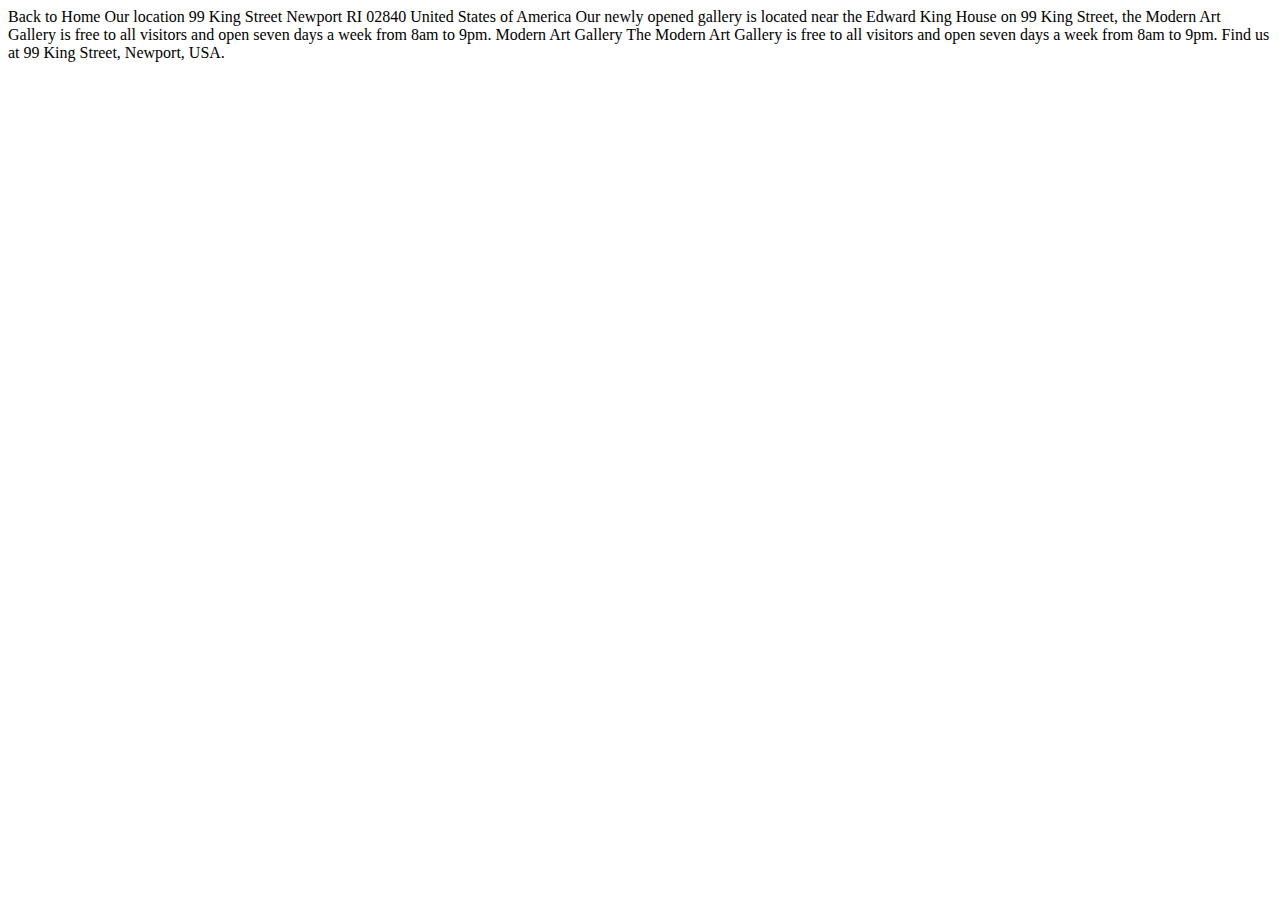
==== location.html @ d9cf6d32 "project init" ====
<!DOCTYPE html>
<html lang="en">
  <head>
    <meta charset="UTF-8" />
    <meta name="viewport" content="width=device-width, initial-scale=1.0" />

    <link rel="stylesheet" href="style.css" />

    <title>Frontend Mentor | Art gallery website</title>
  </head>
  <body>
    Back to Home Our location 99 King Street Newport RI 02840 United States of
    America Our newly opened gallery is located near the Edward King House on 99
    King Street, the Modern Art Gallery is free to all visitors and open seven
    days a week from 8am to 9pm. Modern Art Gallery The Modern Art Gallery is
    free to all visitors and open seven days a week from 8am to 9pm. Find us at
    99 King Street, Newport, USA.
  </body>
</html>
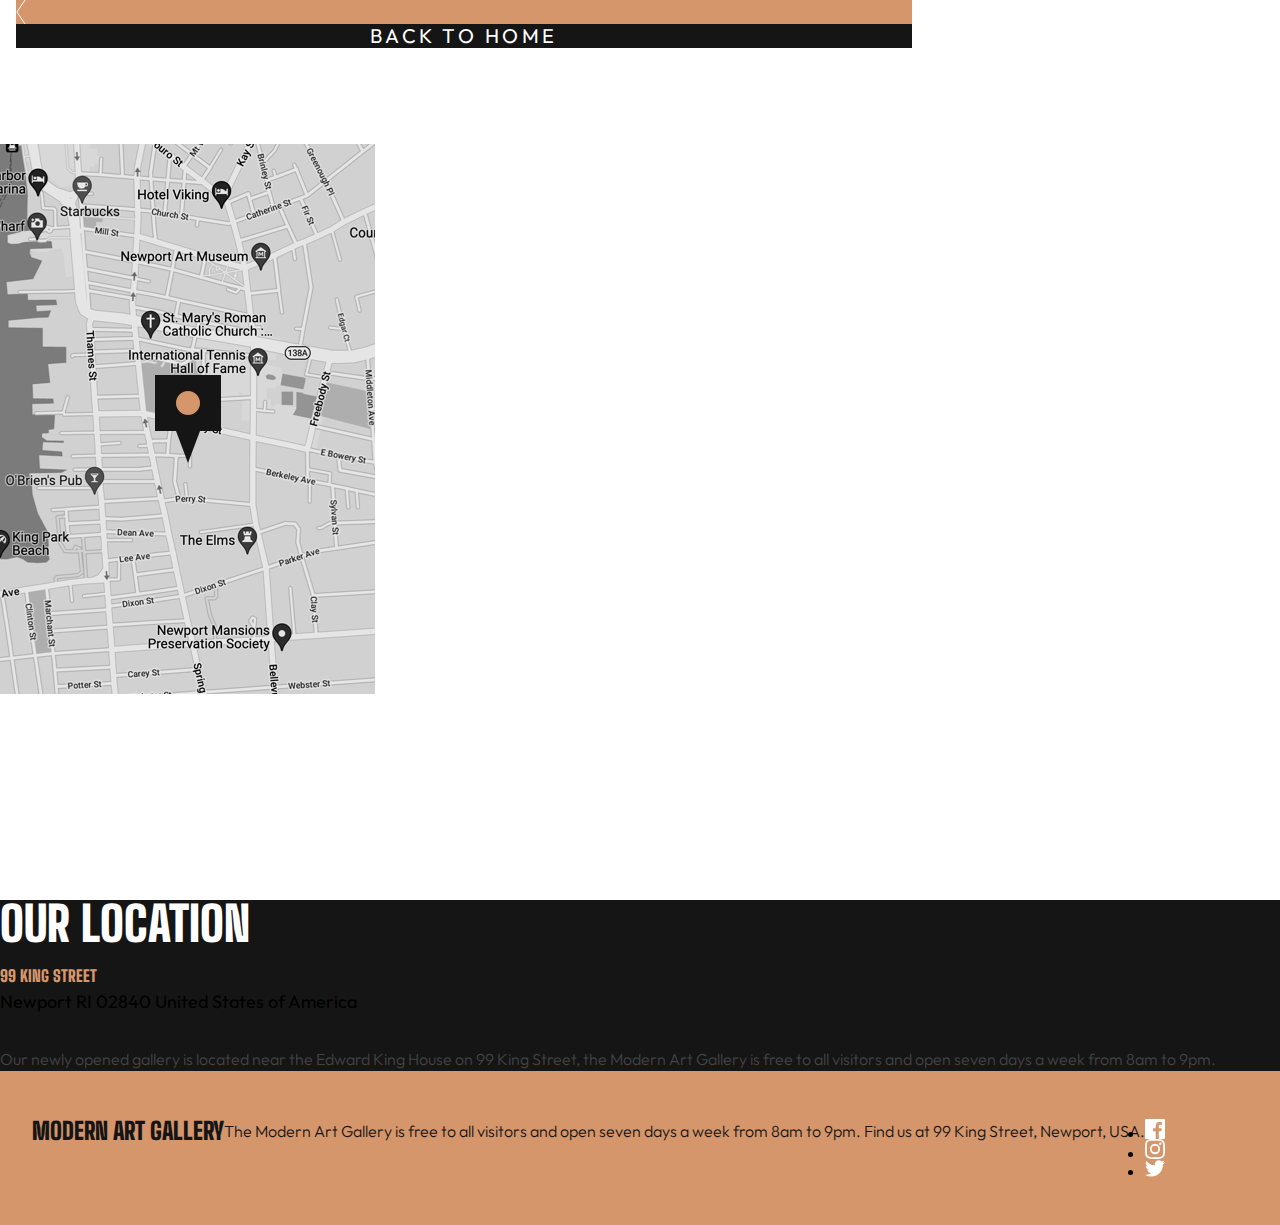
==== commit 6df64bd0: "footer done" ====
--- a/location.html
+++ b/location.html
@@ -9,11 +9,72 @@
     <title>Frontend Mentor | Art gallery website</title>
   </head>
   <body>
-    Back to Home Our location 99 King Street Newport RI 02840 United States of
-    America Our newly opened gallery is located near the Edward King House on 99
-    King Street, the Modern Art Gallery is free to all visitors and open seven
-    days a week from 8am to 9pm. Modern Art Gallery The Modern Art Gallery is
-    free to all visitors and open seven days a week from 8am to 9pm. Find us at
-    99 King Street, Newport, USA.
+    <header class="header">
+      <section class="hero">
+        <button class="hero__button text-white bg-primary-200 text-uppercase">
+          <div class="bg-primary-100">
+            <img src="/icon-arrow-left.svg" alt="" />
+          </div>
+          Back to Home
+        </button>
+        <img src="/assets/mobile/image-map.png" alt="" />
+      </section>
+    </header>
+
+    <main>
+      <section class="about grid bg-primary-200">
+        <div>
+          <h2
+            class="about__title text-white font-big-shoulders-display font-bolder text-uppercase"
+          >
+            Our location
+          </h2>
+        </div>
+        <span
+          class="about__subtitle text-primary-100 font-bolder font-big-shoulders-display text-uppercase"
+          >99 King Street</span
+        >
+        <p class="about__description">
+          Newport RI 02840 United States of America
+        </p>
+
+        <p class="about__desceription font-small text-primary-300">
+          Our newly opened gallery is located near the Edward King House on 99
+          King Street, the Modern Art Gallery is free to all visitors and open
+          seven days a week from 8am to 9pm.
+        </p>
+      </section>
+    </main>
+    <footer class="footer bg-primary-100 flex">
+      <h3
+        class="footer__title font-big-shoulders-display font-bolder text-primary-200 text-uppercase"
+      >
+        Modern Art Gallery
+      </h3>
+
+      <p class="footer__description font-small text-primary-200">
+        The Modern Art Gallery is free to all visitors and open seven days a
+        week from 8am to 9pm. Find us at 99 King Street, Newport, USA.
+      </p>
+      <div>
+        <ul class="socials">
+          <li>
+            <a href="#" class="social">
+              <img src="/icon-facebook.svg" alt="" />
+            </a>
+          </li>
+          <li>
+            <a href="#" class="social">
+              <img src="/icon-instagram.svg" alt="" />
+            </a>
+          </li>
+          <li>
+            <a href="#" class="social">
+              <img src="/icon-twitter.svg" alt="" />
+            </a>
+          </li>
+        </ul>
+      </div>
+    </footer>
   </body>
 </html>
--- a/style.css
+++ b/style.css
@@ -0,0 +1,258 @@
+@import url('https://fonts.googleapis.com/css2?family=Big+Shoulders+Display:wght@900&family=Outfit:wght@300&display=swap');
+
+:root {
+  --clr-primary-100: #D5966C;
+  --clr-primary-200: #151515;
+  --clr-primary-300: #444444;
+  --clr-white: #fff;
+
+  --ff-big-shoulders-display: "Big Shoulders Display", sans-serif;
+  --ff-outfit: "Outfit", sans-serif;
+}
+
+/* Box sizing rules */
+*,
+*::before,
+*::after {
+  box-sizing: border-box;
+}
+
+/* Remove default margin */
+body,
+h1,
+h2,
+h3,
+h4,
+p,
+figure,
+blockquote,
+dl,
+dd {
+  margin: 0;
+}
+
+/* Remove list styles on ul, ol elements with a list role, which suggests default styling will be removed */
+ul[role="list"],
+ol[role="list"] {
+  list-style: none;
+}
+
+/* Set core root defaults */
+html:focus-within {
+  scroll-behavior: smooth;
+}
+
+/* Set core body defaults */
+body {
+  min-height: 100vh;
+  text-rendering: optimizeSpeed;
+  line-height: 1.5;
+  font-family: var(--ff-outfit);
+}
+
+/* A elements that don't have a class get default styles */
+a {
+  text-decoration: none;
+}
+
+/* Make images easier to work with */
+img,
+picture,
+svg {
+  max-width: 100%;
+  display: block;
+}
+
+/* Inherit fonts for inputs and buttons */
+input,
+button,
+textarea,
+select {
+  font: inherit;
+}
+
+/* Remove all animations, transitions and smooth scroll for people that prefer not to see them */
+@media (prefers-reduced-motion: reduce) {
+  html:focus-within {
+    scroll-behavior: auto;
+  }
+
+  *,
+  *::before,
+  *::after {
+    animation-duration: 0.01ms !important;
+    animation-iteration-count: 1 !important;
+    transition-duration: 0.01ms !important;
+    scroll-behavior: auto !important;
+  }
+}
+
+/* Utility */
+
+.text-primary-100 {
+  color: var(--clr-primary-100);
+}
+
+.text-primary-200 {
+  color: var(--clr-primary-200);
+}
+
+.text-primary-300 {
+  color: var(--clr-primary-300);
+}
+
+.text-white {
+  color: var(--clr-white);
+}
+
+.bg-primary-100 {
+  background-color: var(--clr-primary-100);
+}
+
+.bg-primary-200 {
+  background-color: var(--clr-primary-200);
+}
+
+.bg-primary-300 {
+  background-color: var(--clr-primary-300);
+}
+
+.font-big-shoulders-display {
+  font-family: var(--ff-big-shoulders-display);
+}
+
+.font-outfit {
+  font-family: var(--ff-outfit);
+}
+
+.font-bolder {
+  font-weight: 900;
+}
+
+.font-small {
+  font-weight: 300;
+}
+
+.text-uppercase {
+  text-transform: uppercase;
+}
+
+.flex {
+  display: flex;
+}
+
+.flex-col {
+  flex-direction: column;
+}
+
+.items-center {
+  align-items: center;
+}
+
+.justify-between {
+  justify-content: space-between;
+}
+
+.justify-center {
+  justify-content: center;
+}
+
+.grid {
+  display: grid;
+}
+
+.relative {
+  position: relative;
+}
+
+/* Block */
+.header {
+  min-height: 100vh;
+  max-width: 1440px;
+  margin-inline: auto;
+}
+
+.hero__title {
+  font-size: 3.75rem;
+  line-height: 3.4375rem;
+  padding-block: 2rem;
+  padding-inline: 1rem;
+}
+
+.hero__description {
+  font-size: 1.125rem;
+  line-height: 1.75rem;
+  padding-inline: 1rem;
+  margin-bottom: 2rem;
+}
+
+.hero__button {
+  width: 70%;
+  font-size: 1.25rem;
+  line-height: 1.5rem;
+  letter-spacing: 0.2188rem;
+  padding: 0;
+  justify-content: flex-end;
+  gap: 1.5rem;
+  border: none;
+  margin-left: 1rem;
+  margin-bottom: 6rem;
+}
+
+.hero__button_logo {
+  width: 25%;
+  padding-block: 1.5rem;
+  padding-inline: auto;
+}
+
+.about {
+  max-width: 1440px;
+}
+
+.about__wrapper {
+  padding: 1rem;
+}
+
+.about__img {
+  margin-bottom: 1rem;
+}
+
+.about__title {
+  font-size: 3rem;
+  line-height: 3rem;
+  padding-bottom: 1rem;
+}
+
+.about__description {
+  font-size: 18px;
+  margin-bottom: 2rem;
+}
+
+.about__container {
+  padding-block: 2.5rem;
+  padding-inline: 1.5rem;
+  margin-bottom: 5rem;
+}
+
+.footer {
+  max-width: 1440px;
+  width: 100%;
+  padding-block: 3rem;
+  padding-inline: 2rem;
+}
+
+.footer__title {
+  font-size: 1.5rem;
+  line-height: 1.5rem;
+  margin-bottom: 2rem;
+}
+
+.footer__description {
+  margin-bottom: 2rem;
+}
+
+.socials {
+  gap: 1.5rem;
+  margin: 0;
+  padding: 0;
+}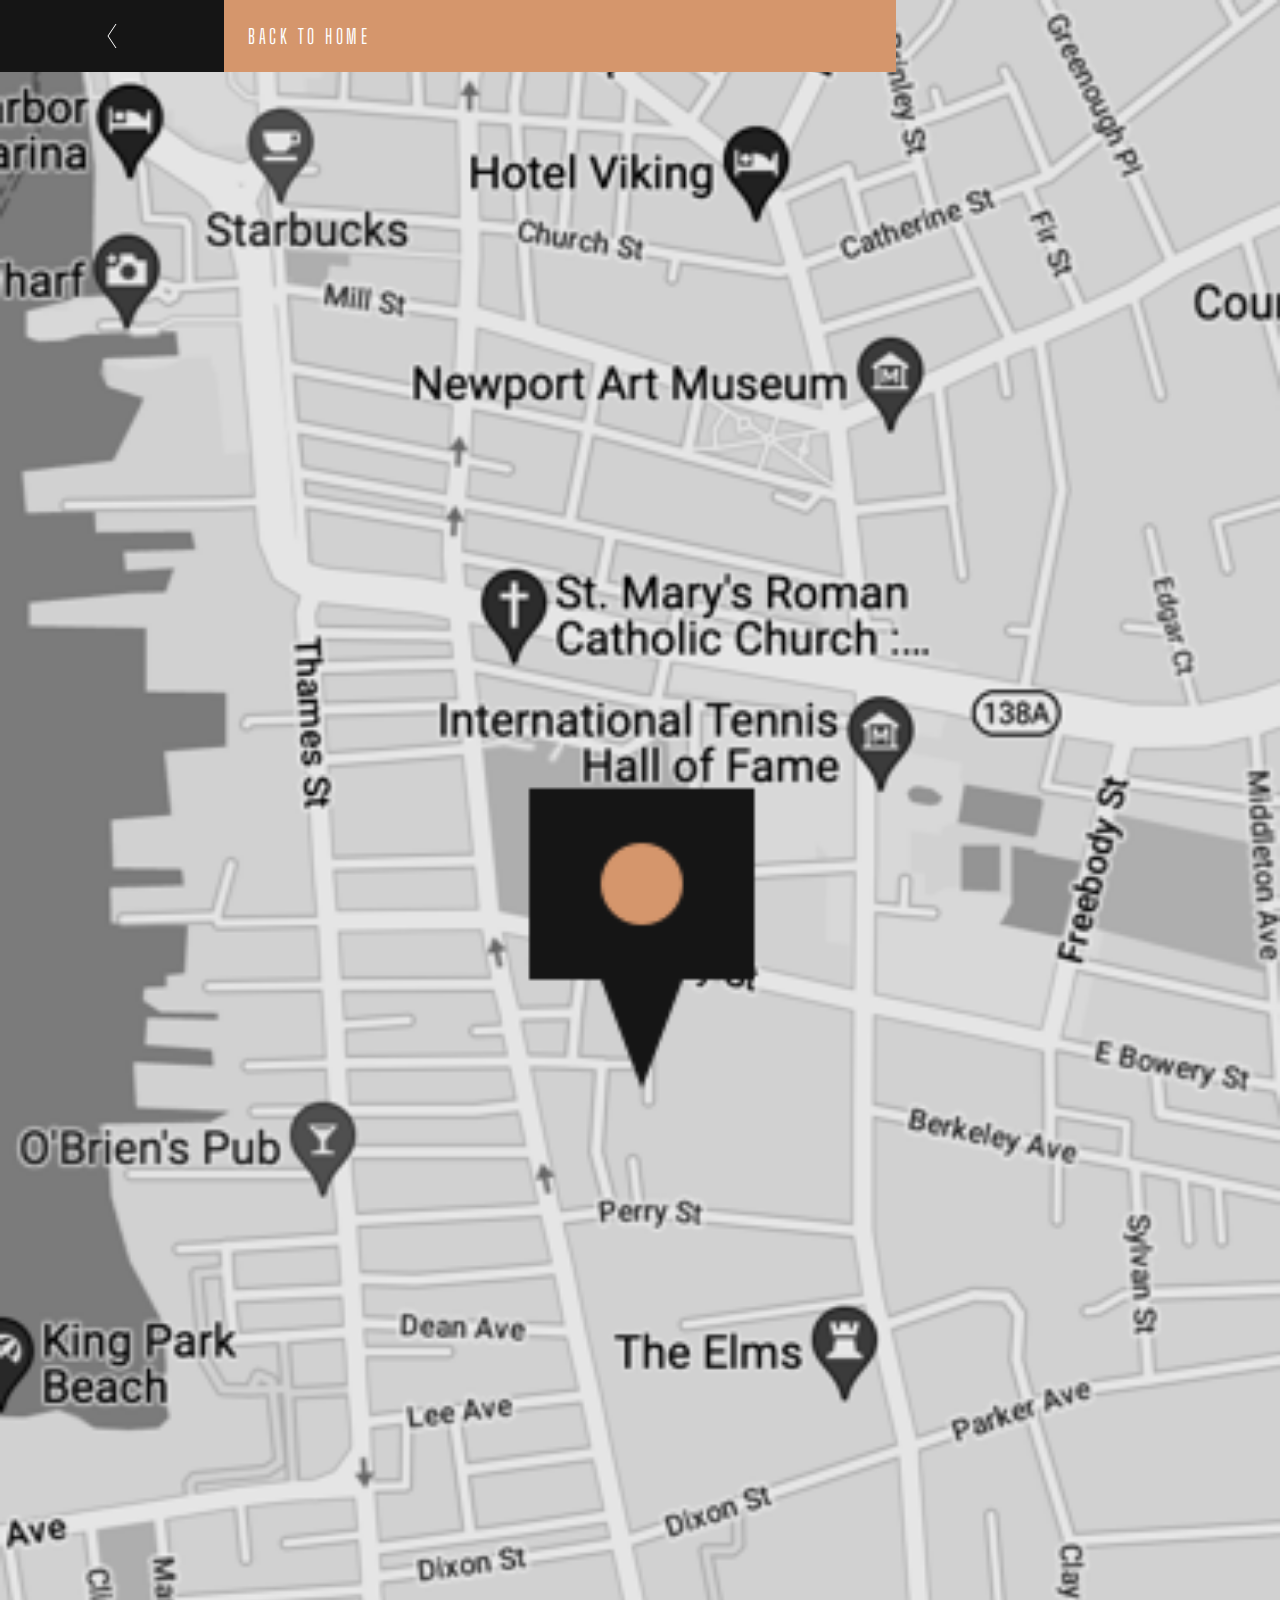
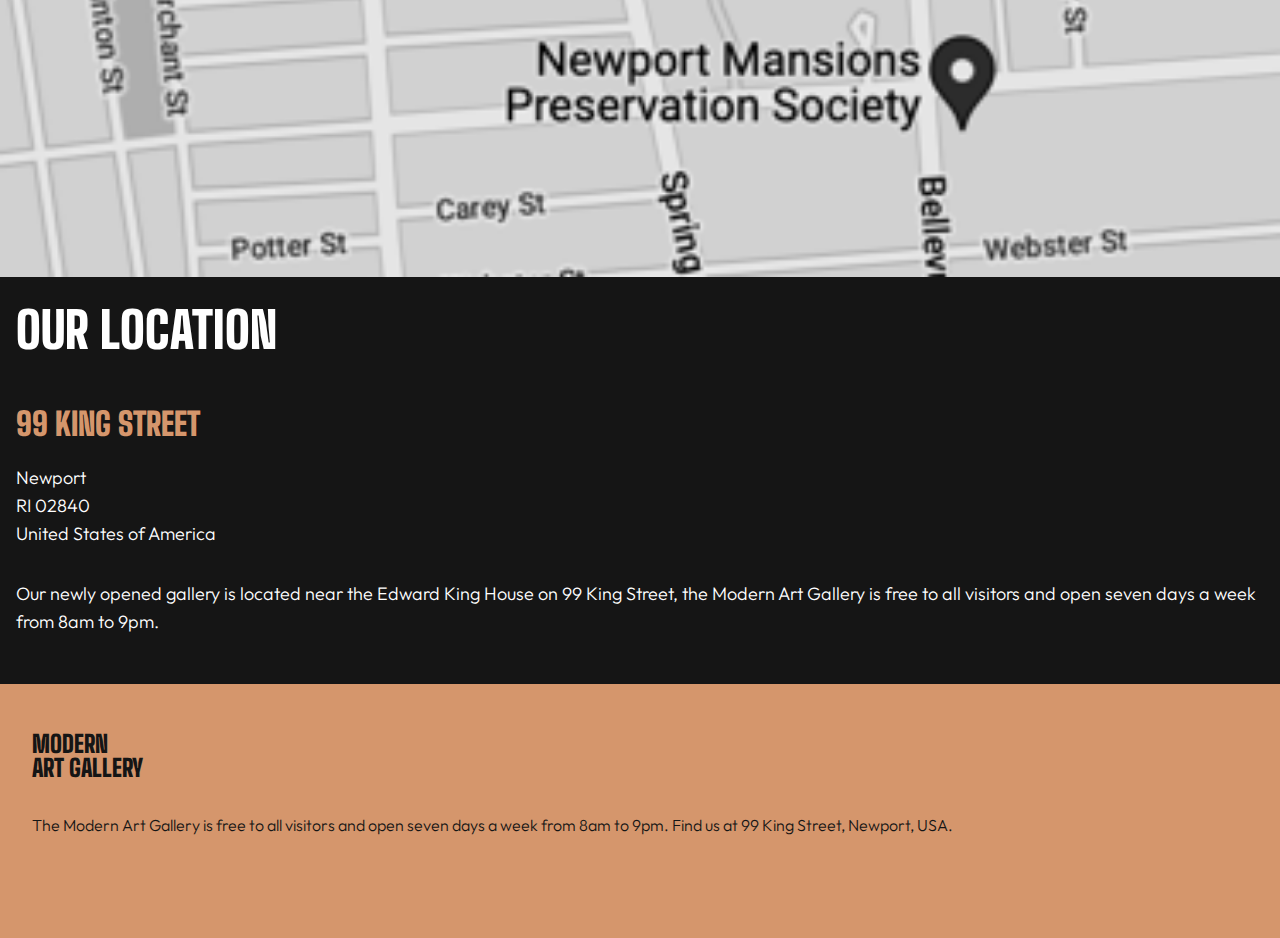
==== commit 537b219d: "mobile done" ====
--- a/location.html
+++ b/location.html
@@ -3,53 +3,67 @@
   <head>
     <meta charset="UTF-8" />
     <meta name="viewport" content="width=device-width, initial-scale=1.0" />
-
-    <link rel="stylesheet" href="style.css" />
+    <link
+      rel="stylesheet"
+      href="https://cdnjs.cloudflare.com/ajax/libs/font-awesome/6.3.0/css/all.min.css"
+      integrity="sha512-SzlrxWUlpfuzQ+pcUCosxcglQRNAq/DZjVsC0lE40xsADsfeQoEypE+enwcOiGjk/bSuGGKHEyjSoQ1zVisanQ=="
+      crossorigin="anonymous"
+      referrerpolicy="no-referrer"
+    />
 
     <title>Frontend Mentor | Art gallery website</title>
+    <link rel="stylesheet" href="reset_utility.css" />
+    <link rel="stylesheet" href="location.css" />
   </head>
   <body>
-    <header class="header">
-      <section class="hero">
-        <button class="hero__button text-white bg-primary-200 text-uppercase">
-          <div class="bg-primary-100">
-            <img src="/icon-arrow-left.svg" alt="" />
-          </div>
-          Back to Home
-        </button>
-        <img src="/assets/mobile/image-map.png" alt="" />
-      </section>
+    <header class="header relative">
+      <a
+        href="index.html"
+        class="header__button text-white bg-primary-200 flex items-center font-big-shoulders-display text-uppercase"
+      >
+        <div class="header__button_logo bg-primary-100 flex justify-center">
+          <img src="/icon-arrow-left.svg" alt="" />
+        </div>
+        Back to Home
+      </a>
+      <img width="100%" src="/assets/mobile/image-map.png" alt="" />
     </header>
 
     <main>
       <section class="about grid bg-primary-200">
-        <div>
-          <h2
+        <div class="about__container">
+          <h1
             class="about__title text-white font-big-shoulders-display font-bolder text-uppercase"
           >
             Our location
+          </h1>
+        </div>
+        <div class="about__container">
+          <h2
+            class="about__subtitle text-primary-100 font-bolder font-big-shoulders-display text-uppercase"
+          >
+            99 King Street
           </h2>
+          <p class="about__description text-white font-small">
+            Newport <br />
+            RI 02840 <br />
+            United States of America
+          </p>
+
+          <p class="about__description font-small text-white font-small">
+            Our newly opened gallery is located near the Edward King House on 99
+            King Street, the Modern Art Gallery is free to all visitors and open
+            seven days a week from 8am to 9pm.
+          </p>
         </div>
-        <span
-          class="about__subtitle text-primary-100 font-bolder font-big-shoulders-display text-uppercase"
-          >99 King Street</span
-        >
-        <p class="about__description">
-          Newport RI 02840 United States of America
-        </p>
-
-        <p class="about__desceription font-small text-primary-300">
-          Our newly opened gallery is located near the Edward King House on 99
-          King Street, the Modern Art Gallery is free to all visitors and open
-          seven days a week from 8am to 9pm.
-        </p>
       </section>
     </main>
-    <footer class="footer bg-primary-100 flex">
+    <footer class="footer bg-primary-100">
       <h3
         class="footer__title font-big-shoulders-display font-bolder text-primary-200 text-uppercase"
       >
-        Modern Art Gallery
+        Modern <br />
+        Art Gallery
       </h3>
 
       <p class="footer__description font-small text-primary-200">
@@ -57,20 +71,32 @@
         week from 8am to 9pm. Find us at 99 King Street, Newport, USA.
       </p>
       <div>
-        <ul class="socials">
+        <ul class="socials flex items-center" role="list">
           <li>
-            <a href="#" class="social">
-              <img src="/icon-facebook.svg" alt="" />
+            <a
+              href="#"
+              class="social flex items-center justify-center text-primary-200"
+            >
+              <span class="sr-only">facebook</span>
+              <i class="fa-brands fa-square-facebook"></i>
             </a>
           </li>
           <li>
-            <a href="#" class="social">
-              <img src="/icon-instagram.svg" alt="" />
+            <a
+              href="#"
+              class="social flex items-center justify-center text-primary-300"
+            >
+              <span class="sr-only">twitter</span>
+              <i class="fa-brands fa-instagram"></i>
             </a>
           </li>
           <li>
-            <a href="#" class="social">
-              <img src="/icon-twitter.svg" alt="" />
+            <a
+              class="social flex items-center justify-center text-primary-200"
+              href="#"
+            >
+              <span class="sr-only">instagram</span>
+              <i class="fa-brands fa-twitter"></i>
             </a>
           </li>
         </ul>
--- a/location.css
+++ b/location.css
@@ -0,0 +1,86 @@
+.header {
+  max-width: 1440px;
+  margin-inline: auto;
+}
+
+.header__button {
+  width: 70%;
+  font-size: 1.25rem;
+  line-height: 1.5rem;
+  letter-spacing: 0.2188rem;
+  padding: 0;
+  justify-content: flex-start;
+  gap: 1.5rem;
+  border: none;
+  margin-bottom: 6rem;
+  position: absolute;
+  left: 0;
+}
+
+.header__button:hover {
+  background-color: var(--clr-primary-100);
+  color: var(--clr-white);
+}
+
+.header__button_logo {
+  width: 25%;
+  padding-block: 1.5rem;
+  padding-inline: auto;
+}
+
+.header__button_logo:hover {
+  background-color: var(--clr-primary-200);
+}
+
+.about__container {
+  padding-block: 1rem;
+  padding-inline: 1rem;
+}
+
+.about__title {
+  font-size: 50px;
+}
+
+.about__subtitle {
+  font-size: 2rem;
+  margin-bottom: 1rem;
+}
+
+.about__description {
+  font-size: 18px;
+  line-height: 28px;
+  margin-bottom: 2rem;
+}
+
+.footer {
+  max-width: 1440px;
+  width: 100%;
+  padding-block: 3rem;
+  padding-inline: 2rem;
+}
+
+.footer__title {
+  font-size: 1.5rem;
+  line-height: 1.5rem;
+  margin-bottom: 2rem;
+}
+
+.footer__description {
+  line-height: 26px;
+  margin-bottom: 2rem;
+}
+
+.socials {
+  gap: 1rem;
+  margin: 0;
+  padding: 0;
+}
+
+.social {
+  width: 20px;
+  height: 20px;
+}
+
+.social:hover {
+  color: var(--clr-white);
+}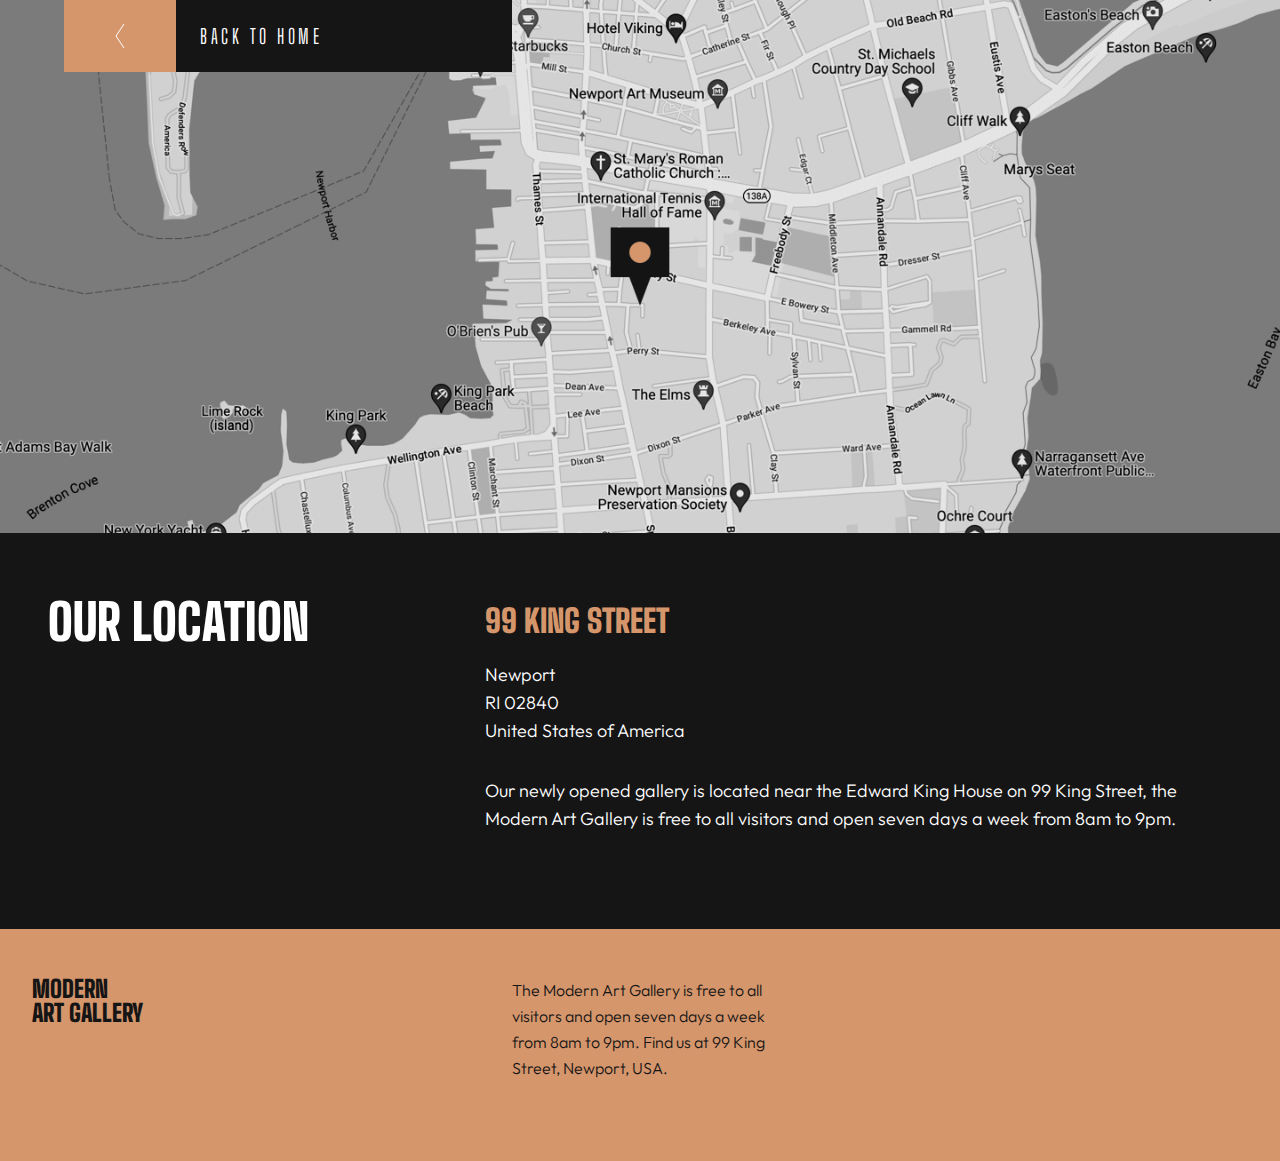
==== commit 60072b83: "tablet done" ====
--- a/location.html
+++ b/location.html
@@ -26,7 +26,19 @@
         </div>
         Back to Home
       </a>
-      <img width="100%" src="/assets/mobile/image-map.png" alt="" />
+      <picture class="about__img">
+        <source
+          width="100%"
+          srcset="assets/desktop/image-map.png"
+          media="(min-width:1280px)"
+        />
+        <source
+          width="100%"
+          srcset="assets/tablet/image-map.png"
+          media="(min-width:376px)"
+        />
+        <img width="100%" src="/assets/mobile/image-map.png" alt="" />
+      </picture>
     </header>
 
     <main>
@@ -58,7 +70,7 @@
         </div>
       </section>
     </main>
-    <footer class="footer bg-primary-100">
+    <footer class="footer flex justify-between bg-primary-100">
       <h3
         class="footer__title font-big-shoulders-display font-bolder text-primary-200 text-uppercase"
       >
--- a/location.css
+++ b/location.css
@@ -57,6 +57,7 @@
   width: 100%;
   padding-block: 3rem;
   padding-inline: 2rem;
+  flex-direction: column;
 }
 
 .footer__title {
@@ -83,4 +84,31 @@
 
 .social:hover {
   color: var(--clr-white);
+}
+
+@media (min-width:396px) {
+  .header__button {
+    width: 35%;
+    left: 5%;
+  }
+
+  .about {
+    grid-template-columns: 1fr 2fr;
+    grid-gap: 3rem;
+    padding-inline: 2rem;
+    padding-block: 3rem;
+  }
+
+  .about__title {
+    line-height: 50px;
+  }
+
+  .footer {
+    flex-direction: row;
+    gap: 3rem;
+  }
+
+  .footer__description {
+    max-width: 25ch;
+  }
 }